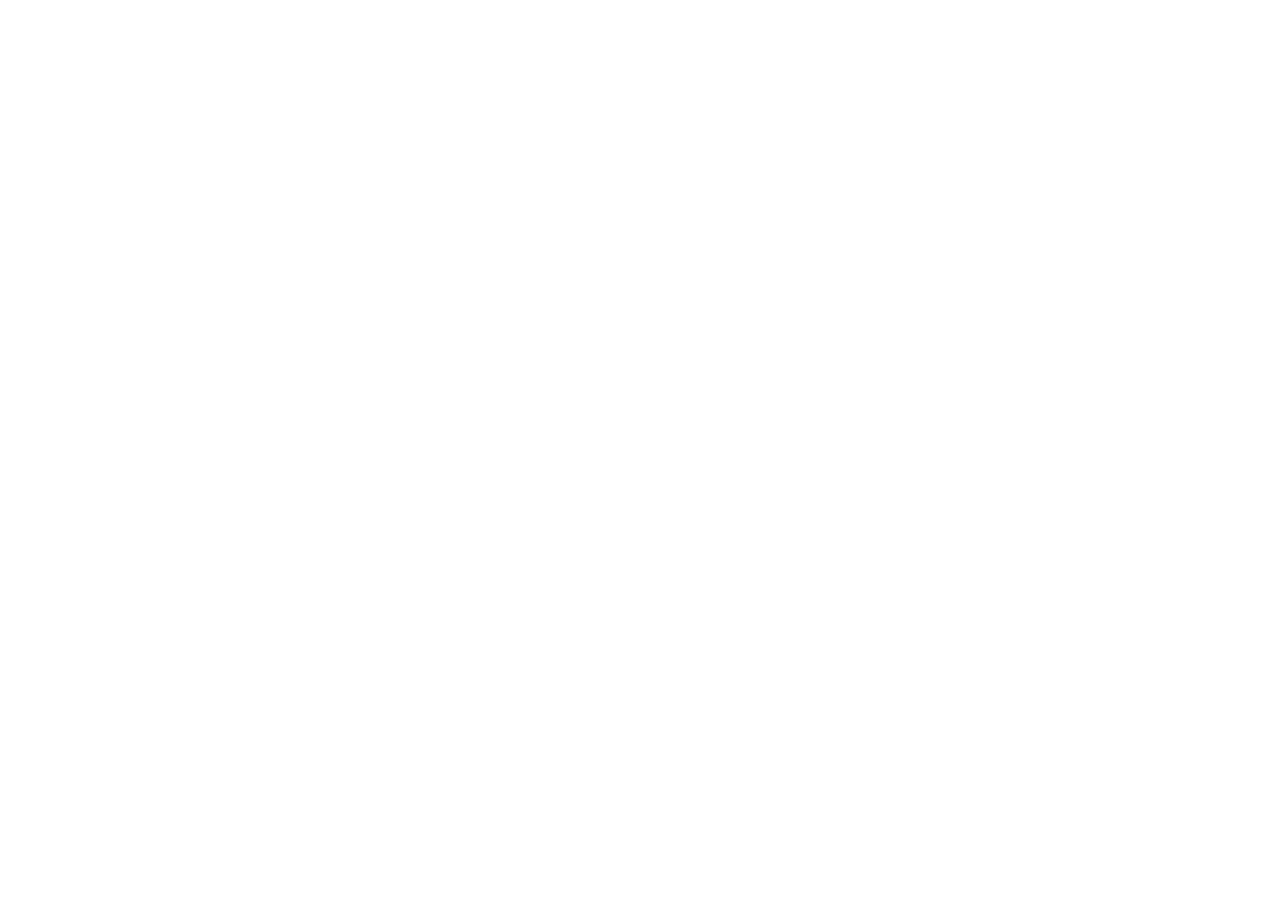
==== index.html @ 36893623 "[Feat] 빈 index 페이지 생성" ====
<!DOCTYPE html>
<html lang="en">
<head>
    <meta charset="UTF-8">
    <meta name="viewport" content="width=device-width, initial-scale=1.0">
    <title>Document</title>
</head>
<body>
    
</body>
</html>
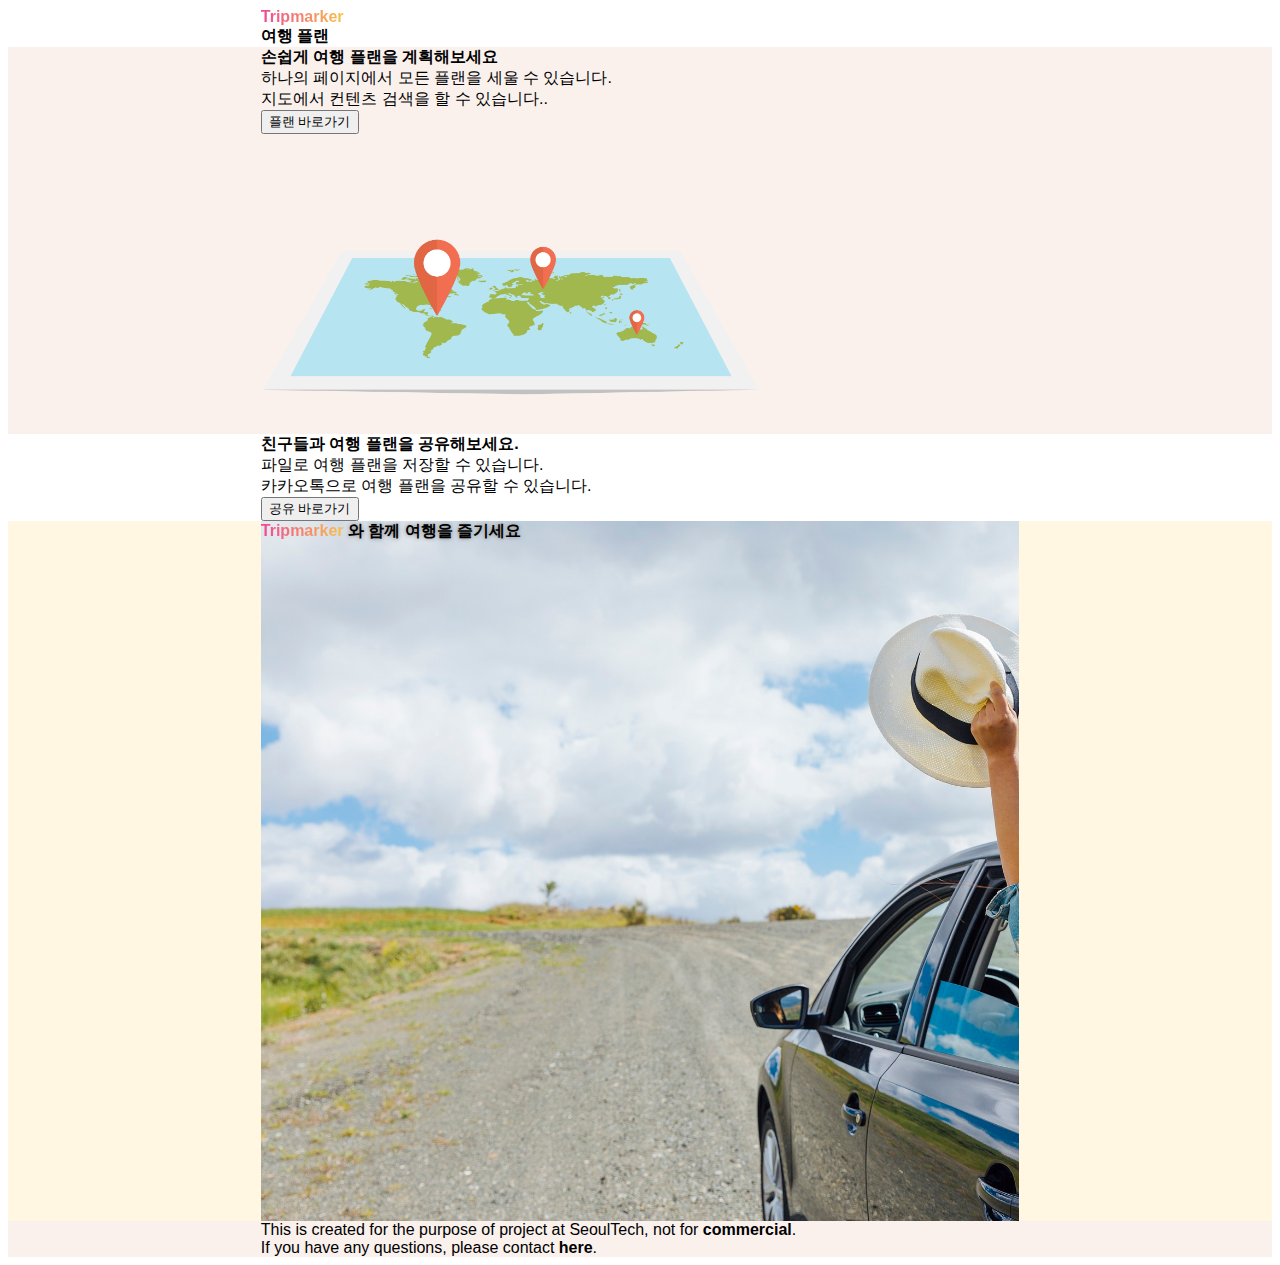
==== commit 872fce80: "[Feat] index 페이지 구현" ====
--- a/index.html
+++ b/index.html
@@ -3,9 +3,67 @@
 <head>
     <meta charset="UTF-8">
     <meta name="viewport" content="width=device-width, initial-scale=1.0">
-    <title>Document</title>
+    <title>Tripmarker</title>
+
+    <link href="https://cdn.jsdelivr.net/npm/bootstrap@5.2.3/dist/css/bootstrap.min.css" rel="stylesheet" integrity="sha384-rbsA2VBKQhggwzxH7pPCaAqO46MgnOM80zW1RWuH61DGLwZJEdK2Kadq2F9CUG65" crossorigin="anonymous">
+    <script src="https://polyfill.io/v3/polyfill.min.js?features=default"></script>
+
+    <link rel="stylesheet" type="text/css" href="./stylesheets/main.css" />
+    <link rel="stylesheet" type="text/css" href="./stylesheets/index.css" />
+    <script type="module" src="./javascripts/main.js"></script>
+    <script type="module" src="./javascripts/index.js"></script>
 </head>
-<body>
-    
+<body class="d-flex flex-column min-vh-100 m-0">
+    <header class=" py-2">
+        <div class="row">
+            <div class="col-auto">
+                <a href="./index.html">
+                    <span class="fs-3 logo"><b>Tripmarker</b></span>
+                </a>
+            </div>
+            <div class="col align-self-center pt-2">
+                <a href="./plan.html"><b>여행 플랜</b></a>
+            </div>
+        </div>
+    </header>
+    <nav class="py-2 container"></nav>
+    <section class="py-2">
+        <article class="py-2 bg-beige">
+            <div class="row">
+                <div class="col">
+                    <div class="display-6 py-3"><b>손쉽게 여행 플랜을 계획해보세요</b></div>
+                    <div class="text-muted pb-4">
+                        하나의 페이지에서 모든 플랜을 세울 수 있습니다.<br>
+                        지도에서 컨텐츠 검색을 할 수 있습니다..
+                    </div>
+                    <div><button class="btn btn-dark" onclick="location.href='./plan.html'">플랜 바로가기</button></div>
+                </div>
+                <div class="col">
+                    <img src="./assets/web-map-flat-image.png" alt="web-map-flat-image" width="500px" height="auto">
+                </div>
+            </div>
+        </article>
+        <article class="pt-3 pb-5">
+            <div class="display-6 py-3"><b>친구들과 여행 플랜을 공유해보세요.</b></div>
+            <div class="text-muted pb-4">
+                파일로 여행 플랜을 저장할 수 있습니다. <br>
+                카카오톡으로 여행 플랜을 공유할 수 있습니다.
+            </div>
+            <div><button class="btn btn-dark" onclick="location.href='./plan.html'">공유 바로가기</button></div>
+        </article>
+        <article class="mb-5 bg-yellow">
+            <div class="car-travel-image row" style="background-image: url('./assets/car-travel.jpg');">
+                <div class="text-center align-self-center">
+                    <div>
+                        <span class="fs-1 p-5"><b class="gradient">Tripmarker</b><b class="text-shadow"> 와 함께 여행을 즐기세요</b></span>
+                    </div>
+                </div>
+            </div>
+        </article>
+    </section>
+    <footer class="mt-5 py-2 mt-auto">
+        This is created for the purpose of project at SeoulTech, not for <strong>commercial</strong>. <br>
+        If you have any questions, please contact <a href="mailto: taeukum@gmail.com"><strong>here</strong></a>.
+    </footer>
 </body>
-</html>+</html> --- a/stylesheets/main.css
+++ b/stylesheets/main.css
@@ -0,0 +1,45 @@
+html {
+    font-family: -apple-system, BlinkMacSystemFont, Segoe UI, Roboto, Helvetica
+        Neue, Arial, sans-serif, Apple Color Emoji, Segoe UI Emoji;
+}
+
+.logo {
+    background: linear-gradient(to right, #F14694, #F8C248);
+    -webkit-background-clip: text;
+    -webkit-text-fill-color: transparent;
+}
+
+.gradient {
+    background: linear-gradient(to right, #F14694, #F8C248);
+    -webkit-background-clip: text;
+    -webkit-text-fill-color: transparent;
+}
+
+header {
+    padding-left: 20%;
+    padding-right: 20%;
+}
+
+footer {
+    padding-left: 20%;
+    padding-right: 20%;
+
+    background-color: #FAF1ED;
+}
+
+a {
+    text-decoration: none;
+    color: black;
+}
+
+a:hover {
+    color: #F14694;
+}
+
+a:focus {
+    color: #F14694;
+}
+
+.text-shadow {
+    text-shadow: 0px 0px 4px gray;
+}--- a/stylesheets/index.css
+++ b/stylesheets/index.css
@@ -0,0 +1,22 @@
+nav {
+    padding-left: 20%;
+    padding-right: 20%;
+}
+
+article {
+    padding-left: 20%;
+    padding-right: 20%;
+}
+
+.car-travel-image {
+    height: 700px;
+    background-size: cover;
+}
+
+.bg-yellow {
+    background-color: #FFF7E1;
+}
+
+.bg-beige {
+    background-color: #FAF1ED;
+}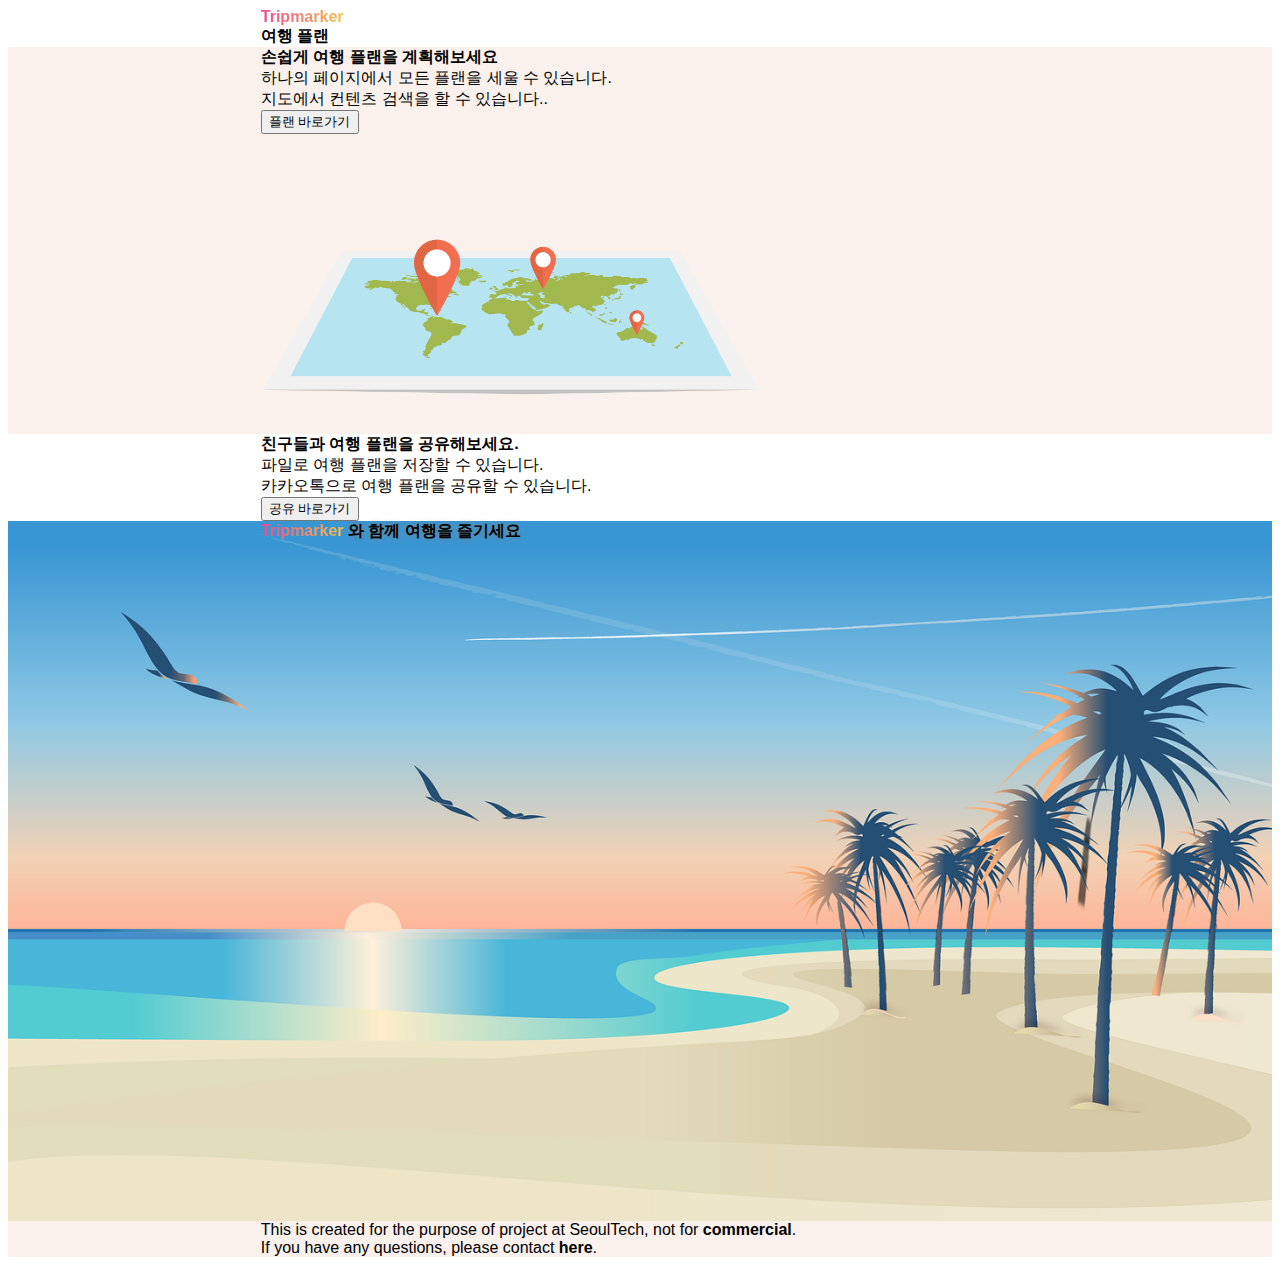
==== commit e2c19fd2: "[Feat] index 페이지 이미지 변경" ====
--- a/index.html
+++ b/index.html
@@ -51,14 +51,12 @@
             </div>
             <div><button class="btn btn-dark" onclick="location.href='./plan.html'">공유 바로가기</button></div>
         </article>
-        <article class="mb-5 bg-yellow">
-            <div class="car-travel-image row" style="background-image: url('./assets/car-travel.jpg');">
+        <article class="beach-nature-image row mb-5 bg-yellow">
                 <div class="text-center align-self-center">
                     <div>
                         <span class="fs-1 p-5"><b class="gradient">Tripmarker</b><b class="text-shadow"> 와 함께 여행을 즐기세요</b></span>
                     </div>
                 </div>
-            </div>
         </article>
     </section>
     <footer class="mt-5 py-2 mt-auto">
--- a/stylesheets/main.css
+++ b/stylesheets/main.css
@@ -41,5 +41,5 @@
 }
 
 .text-shadow {
-    text-shadow: 0px 0px 4px gray;
+    text-shadow: 0px 0px 6px gray;
 }--- a/stylesheets/index.css
+++ b/stylesheets/index.css
@@ -8,7 +8,8 @@
     padding-right: 20%;
 }
 
-.car-travel-image {
+.beach-nature-image {
+    background-image: url('../assets/beach-nature.png');
     height: 700px;
     background-size: cover;
 }
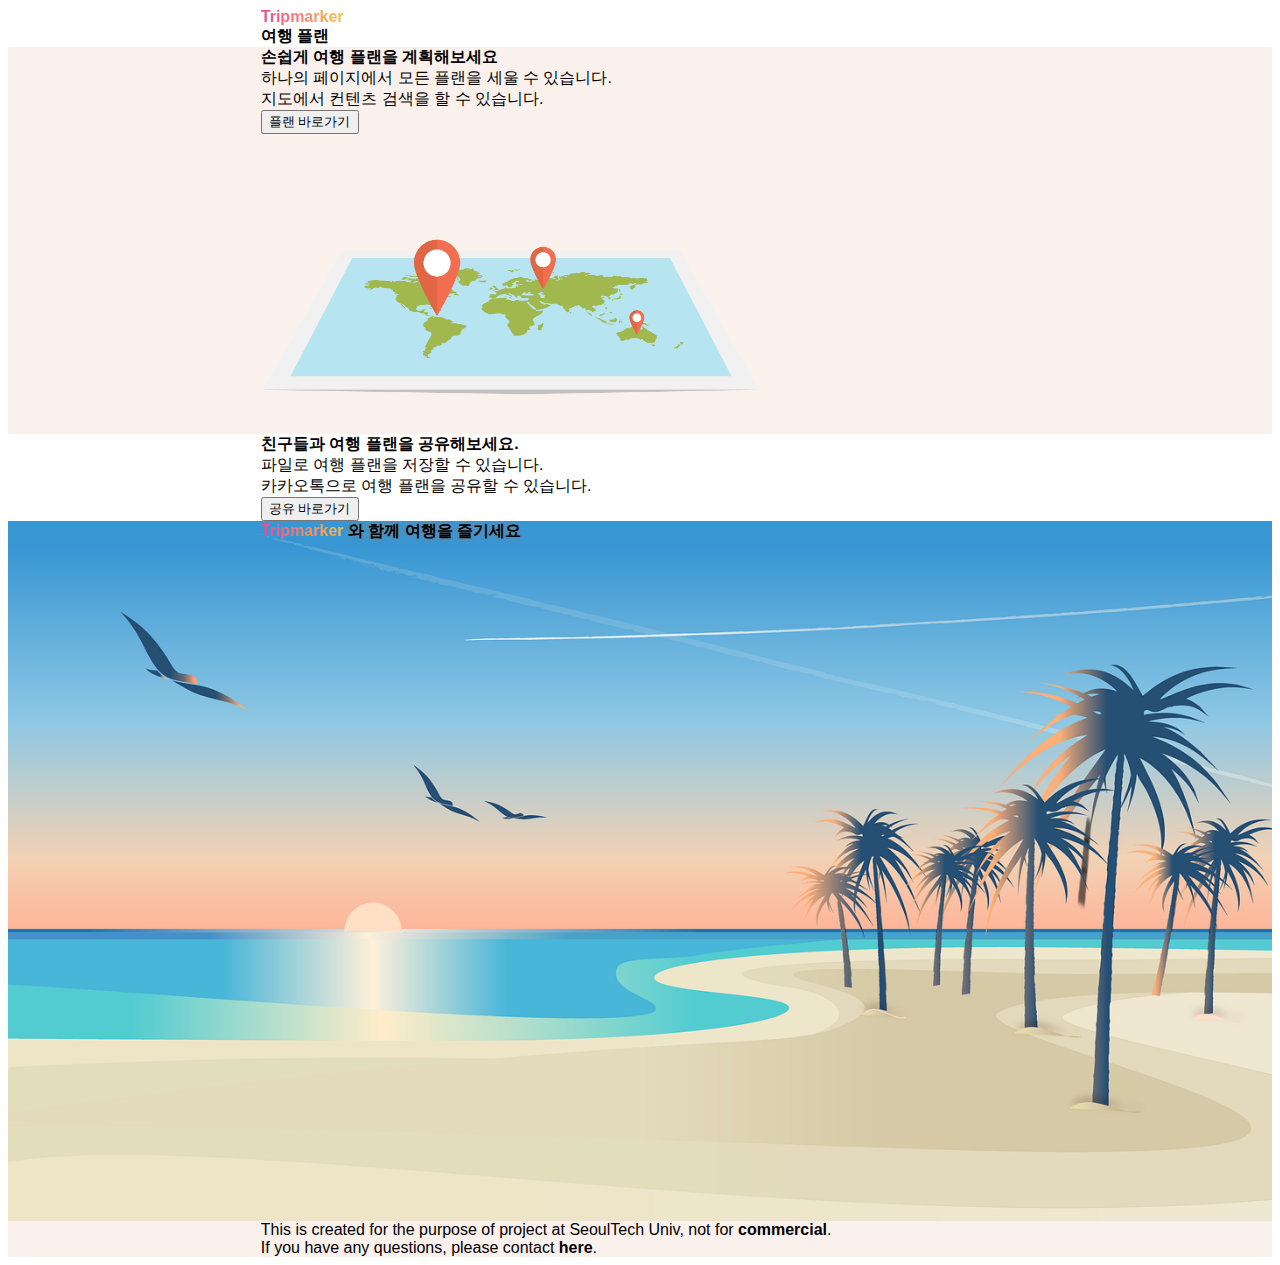
==== commit 4428294e: "[Feat] index, plan, map 페이지 html, css 작업" ====
--- a/index.html
+++ b/index.html
@@ -34,7 +34,7 @@
                     <div class="display-6 py-3"><b>손쉽게 여행 플랜을 계획해보세요</b></div>
                     <div class="text-muted pb-4">
                         하나의 페이지에서 모든 플랜을 세울 수 있습니다.<br>
-                        지도에서 컨텐츠 검색을 할 수 있습니다..
+                        지도에서 컨텐츠 검색을 할 수 있습니다.
                     </div>
                     <div><button class="btn btn-dark" onclick="location.href='./plan.html'">플랜 바로가기</button></div>
                 </div>
@@ -59,8 +59,8 @@
                 </div>
         </article>
     </section>
-    <footer class="mt-5 py-2 mt-auto">
-        This is created for the purpose of project at SeoulTech, not for <strong>commercial</strong>. <br>
+    <footer class="mt-5 py-4 mt-auto">
+        This is created for the purpose of project at SeoulTech Univ, not for <strong>commercial</strong>. <br>
         If you have any questions, please contact <a href="mailto: taeukum@gmail.com"><strong>here</strong></a>.
     </footer>
 </body>
--- a/stylesheets/main.css
+++ b/stylesheets/main.css
@@ -13,6 +13,12 @@
     background: linear-gradient(to right, #F14694, #F8C248);
     -webkit-background-clip: text;
     -webkit-text-fill-color: transparent;
+}
+
+.cursor-pointer:hover {
+    cursor: pointer;
+    fill: #F14694;;
+    color: #F14694;
 }
 
 header {
@@ -42,4 +48,9 @@
 
 .text-shadow {
     text-shadow: 0px 0px 6px gray;
+}
+
+.text-gray {
+    color: #6C757D;
+    fill: #6C757D;
 }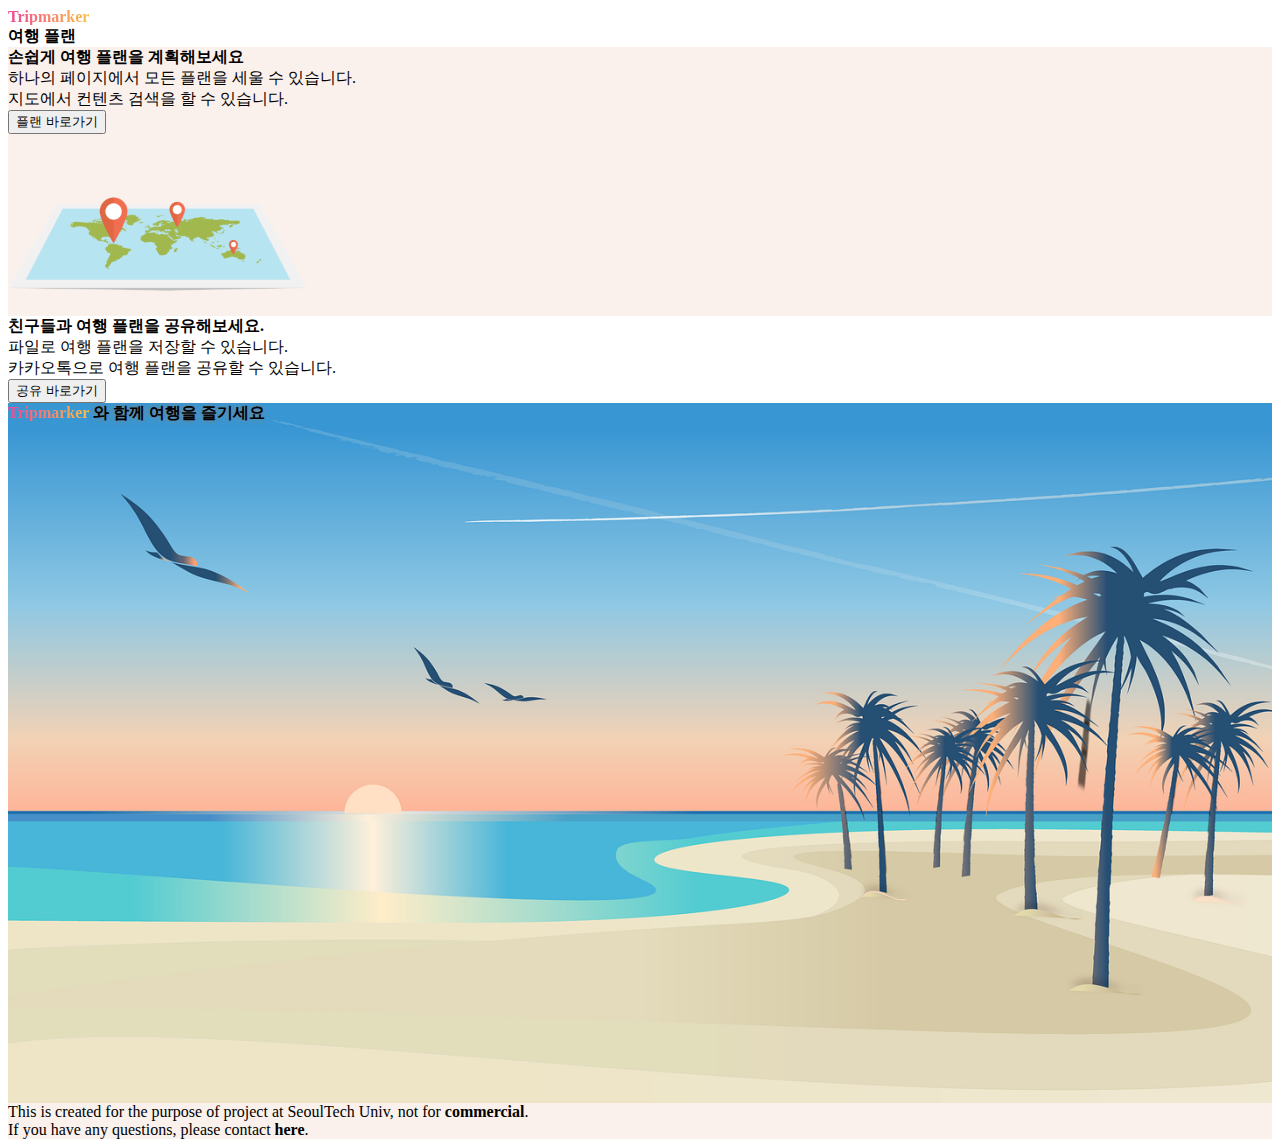
==== commit f5e807f6: "[Feat] 작은 화면에서의 CSS 조정" ====
--- a/index.html
+++ b/index.html
@@ -13,9 +13,9 @@
     <script type="module" src="./javascripts/main.js"></script>
     <script type="module" src="./javascripts/index.js"></script>
 </head>
-<body class="d-flex flex-column min-vh-100 m-0">
-    <header class=" py-2">
-        <div class="row">
+<body class="d-flex flex-column min-vh-100 m-0" style="overflow-x: hidden;">
+    <header class="d-flex justify-content-center">
+        <div class="row default-width">
             <div class="col-auto">
                 <a href="./index.html">
                     <span class="fs-3 logo"><b>Tripmarker</b></span>
@@ -26,11 +26,13 @@
             </div>
         </div>
     </header>
-    <nav class="py-2 container"></nav>
+    <nav class="py-2 container">
+        <div class="default-width"></div>
+    </nav>
     <section class="py-2">
-        <article class="py-2 bg-beige">
-            <div class="row">
-                <div class="col">
+        <article class="pt-3 pb-5 bg-beige d-flex justify-content-center">
+            <div class="d-flex default-width">
+                <div>
                     <div class="display-6 py-3"><b>손쉽게 여행 플랜을 계획해보세요</b></div>
                     <div class="text-muted pb-4">
                         하나의 페이지에서 모든 플랜을 세울 수 있습니다.<br>
@@ -38,18 +40,20 @@
                     </div>
                     <div><button class="btn btn-dark" onclick="location.href='./plan.html'">플랜 바로가기</button></div>
                 </div>
-                <div class="col">
-                    <img src="./assets/web-map-flat-image.png" alt="web-map-flat-image" width="500px" height="auto">
+                <div>
+                    <img src="./assets/web-map-flat-image.png" alt="web-map-flat-image" width="300px" height="auto">
                 </div>
             </div>
         </article>
-        <article class="pt-3 pb-5">
-            <div class="display-6 py-3"><b>친구들과 여행 플랜을 공유해보세요.</b></div>
-            <div class="text-muted pb-4">
-                파일로 여행 플랜을 저장할 수 있습니다. <br>
-                카카오톡으로 여행 플랜을 공유할 수 있습니다.
+        <article class="pt-3 pb-5 d-flex justify-content-center">
+            <div class="default-width">
+                <div class="display-6 py-3"><b>친구들과 여행 플랜을 공유해보세요.</b></div>
+                <div class="text-muted pb-4">
+                    파일로 여행 플랜을 저장할 수 있습니다. <br>
+                    카카오톡으로 여행 플랜을 공유할 수 있습니다.
+                </div>
+                <div><button class="btn btn-dark" onclick="location.href='./plan.html'">공유 바로가기</button></div>
             </div>
-            <div><button class="btn btn-dark" onclick="location.href='./plan.html'">공유 바로가기</button></div>
         </article>
         <article class="beach-nature-image row mb-5 bg-yellow">
                 <div class="text-center align-self-center">
@@ -59,9 +63,11 @@
                 </div>
         </article>
     </section>
-    <footer class="mt-5 py-4 mt-auto">
-        This is created for the purpose of project at SeoulTech Univ, not for <strong>commercial</strong>. <br>
-        If you have any questions, please contact <a href="mailto: taeukum@gmail.com"><strong>here</strong></a>.
+    <footer class="mt-5 py-4 mt-auto d-flex justify-content-center">
+        <div class="default-width ">
+            This is created for the purpose of project at SeoulTech Univ, not for <strong>commercial</strong>. <br>
+            If you have any questions, please contact <a href="mailto: taeukum@gmail.com"><strong>here</strong></a>.
+        </div>
     </footer>
 </body>
 </html> --- a/stylesheets/main.css
+++ b/stylesheets/main.css
@@ -1,8 +1,3 @@
-html {
-    font-family: -apple-system, BlinkMacSystemFont, Segoe UI, Roboto, Helvetica
-        Neue, Arial, sans-serif, Apple Color Emoji, Segoe UI Emoji;
-}
-
 .logo {
     background: linear-gradient(to right, #F14694, #F8C248);
     -webkit-background-clip: text;
@@ -21,15 +16,7 @@
     color: #F14694;
 }
 
-header {
-    padding-left: 20%;
-    padding-right: 20%;
-}
-
 footer {
-    padding-left: 20%;
-    padding-right: 20%;
-
     background-color: #FAF1ED;
 }
 
@@ -53,4 +40,8 @@
 .text-gray {
     color: #6C757D;
     fill: #6C757D;
+}
+
+.default-width {
+    width: 800px;
 }--- a/stylesheets/index.css
+++ b/stylesheets/index.css
@@ -1,13 +1,3 @@
-nav {
-    padding-left: 20%;
-    padding-right: 20%;
-}
-
-article {
-    padding-left: 20%;
-    padding-right: 20%;
-}
-
 .beach-nature-image {
     background-image: url('../assets/beach-nature.png');
     height: 700px;
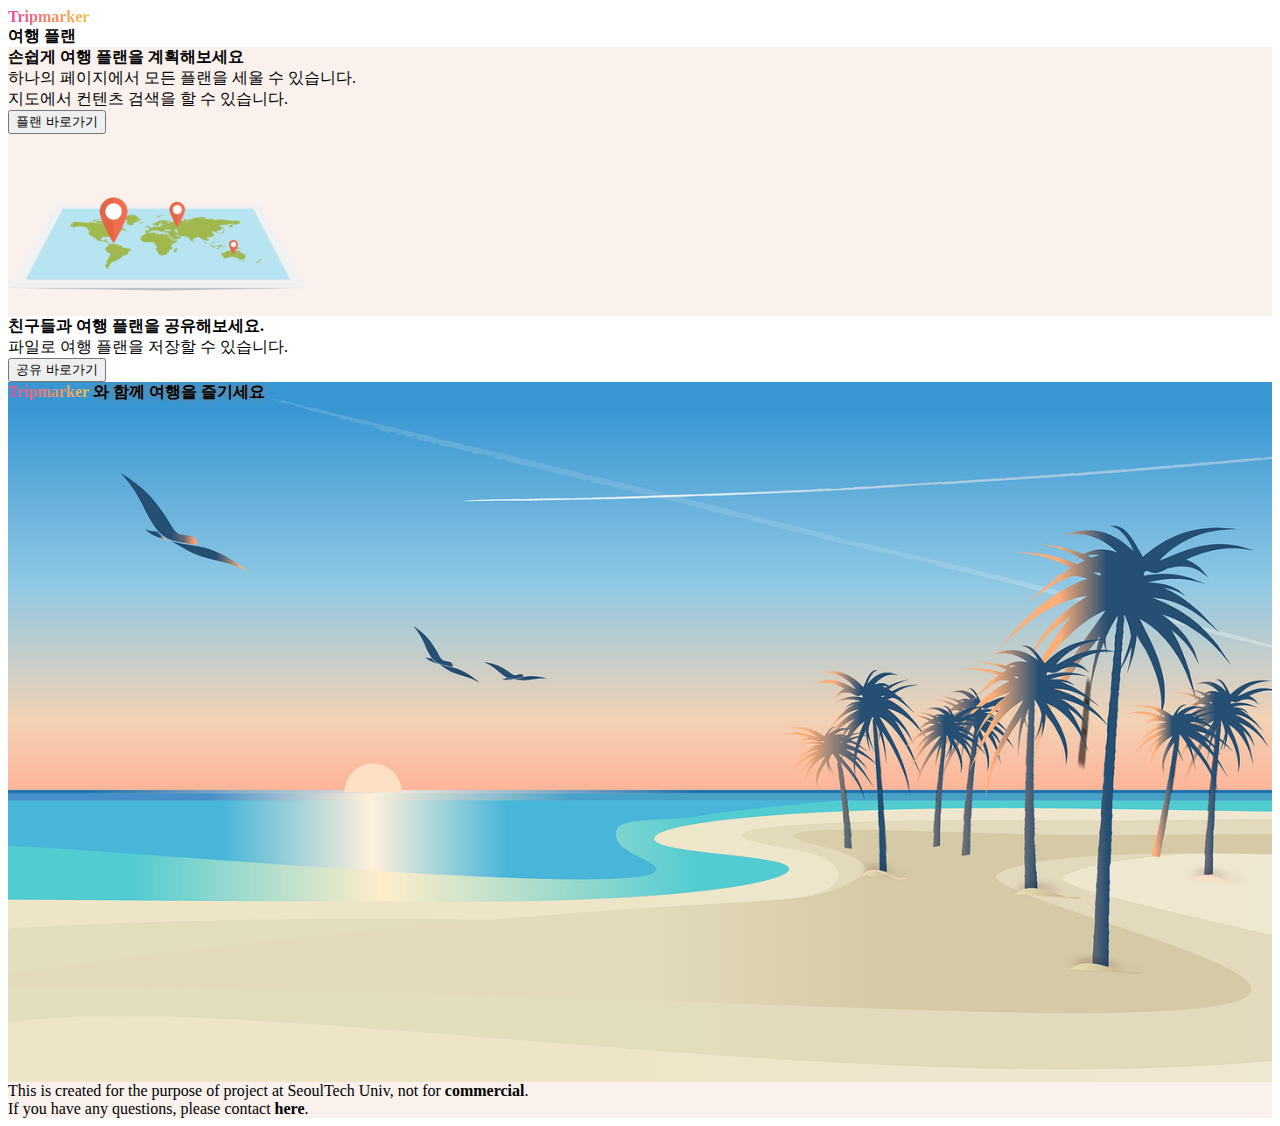
==== commit f64201b2: "[FEAT] js 작업" ====
--- a/index.html
+++ b/index.html
@@ -7,6 +7,8 @@
 
     <link href="https://cdn.jsdelivr.net/npm/bootstrap@5.2.3/dist/css/bootstrap.min.css" rel="stylesheet" integrity="sha384-rbsA2VBKQhggwzxH7pPCaAqO46MgnOM80zW1RWuH61DGLwZJEdK2Kadq2F9CUG65" crossorigin="anonymous">
     <script src="https://polyfill.io/v3/polyfill.min.js?features=default"></script>
+    <script src="https://cdn.jsdelivr.net/npm/bootstrap@5.0.2/dist/js/bootstrap.bundle.min.js" integrity="sha384-MrcW6ZMFYlzcLA8Nl+NtUVF0sA7MsXsP1UyJoMp4YLEuNSfAP+JcXn/tWtIaxVXM" crossorigin="anonymous"></script>
+
 
     <link rel="stylesheet" type="text/css" href="./stylesheets/main.css" />
     <link rel="stylesheet" type="text/css" href="./stylesheets/index.css" />
@@ -27,7 +29,8 @@
         </div>
     </header>
     <nav class="py-2 container">
-        <div class="default-width"></div>
+        <div class="default-width">
+        </div>
     </nav>
     <section class="py-2">
         <article class="pt-3 pb-5 bg-beige d-flex justify-content-center">
@@ -50,7 +53,6 @@
                 <div class="display-6 py-3"><b>친구들과 여행 플랜을 공유해보세요.</b></div>
                 <div class="text-muted pb-4">
                     파일로 여행 플랜을 저장할 수 있습니다. <br>
-                    카카오톡으로 여행 플랜을 공유할 수 있습니다.
                 </div>
                 <div><button class="btn btn-dark" onclick="location.href='./plan.html'">공유 바로가기</button></div>
             </div>
@@ -69,5 +71,12 @@
             If you have any questions, please contact <a href="mailto: taeukum@gmail.com"><strong>here</strong></a>.
         </div>
     </footer>
+    <script>
+        const popoverTriggerList = document.querySelectorAll('[data-bs-toggle="popover"]')
+        const popoverList = [...popoverTriggerList].map(popoverTriggerEl => new bootstrap.Popover(popoverTriggerEl))
+
+        const tooltipTriggerList = document.querySelectorAll('[data-bs-toggle="tooltip"]')
+        const tooltipList = [...tooltipTriggerList].map(tooltipTriggerEl => new bootstrap.Tooltip(tooltipTriggerEl))
+    </script>
 </body>
 </html> --- a/stylesheets/main.css
+++ b/stylesheets/main.css
@@ -9,6 +9,7 @@
     -webkit-background-clip: text;
     -webkit-text-fill-color: transparent;
 }
+
 
 .cursor-pointer:hover {
     cursor: pointer;
